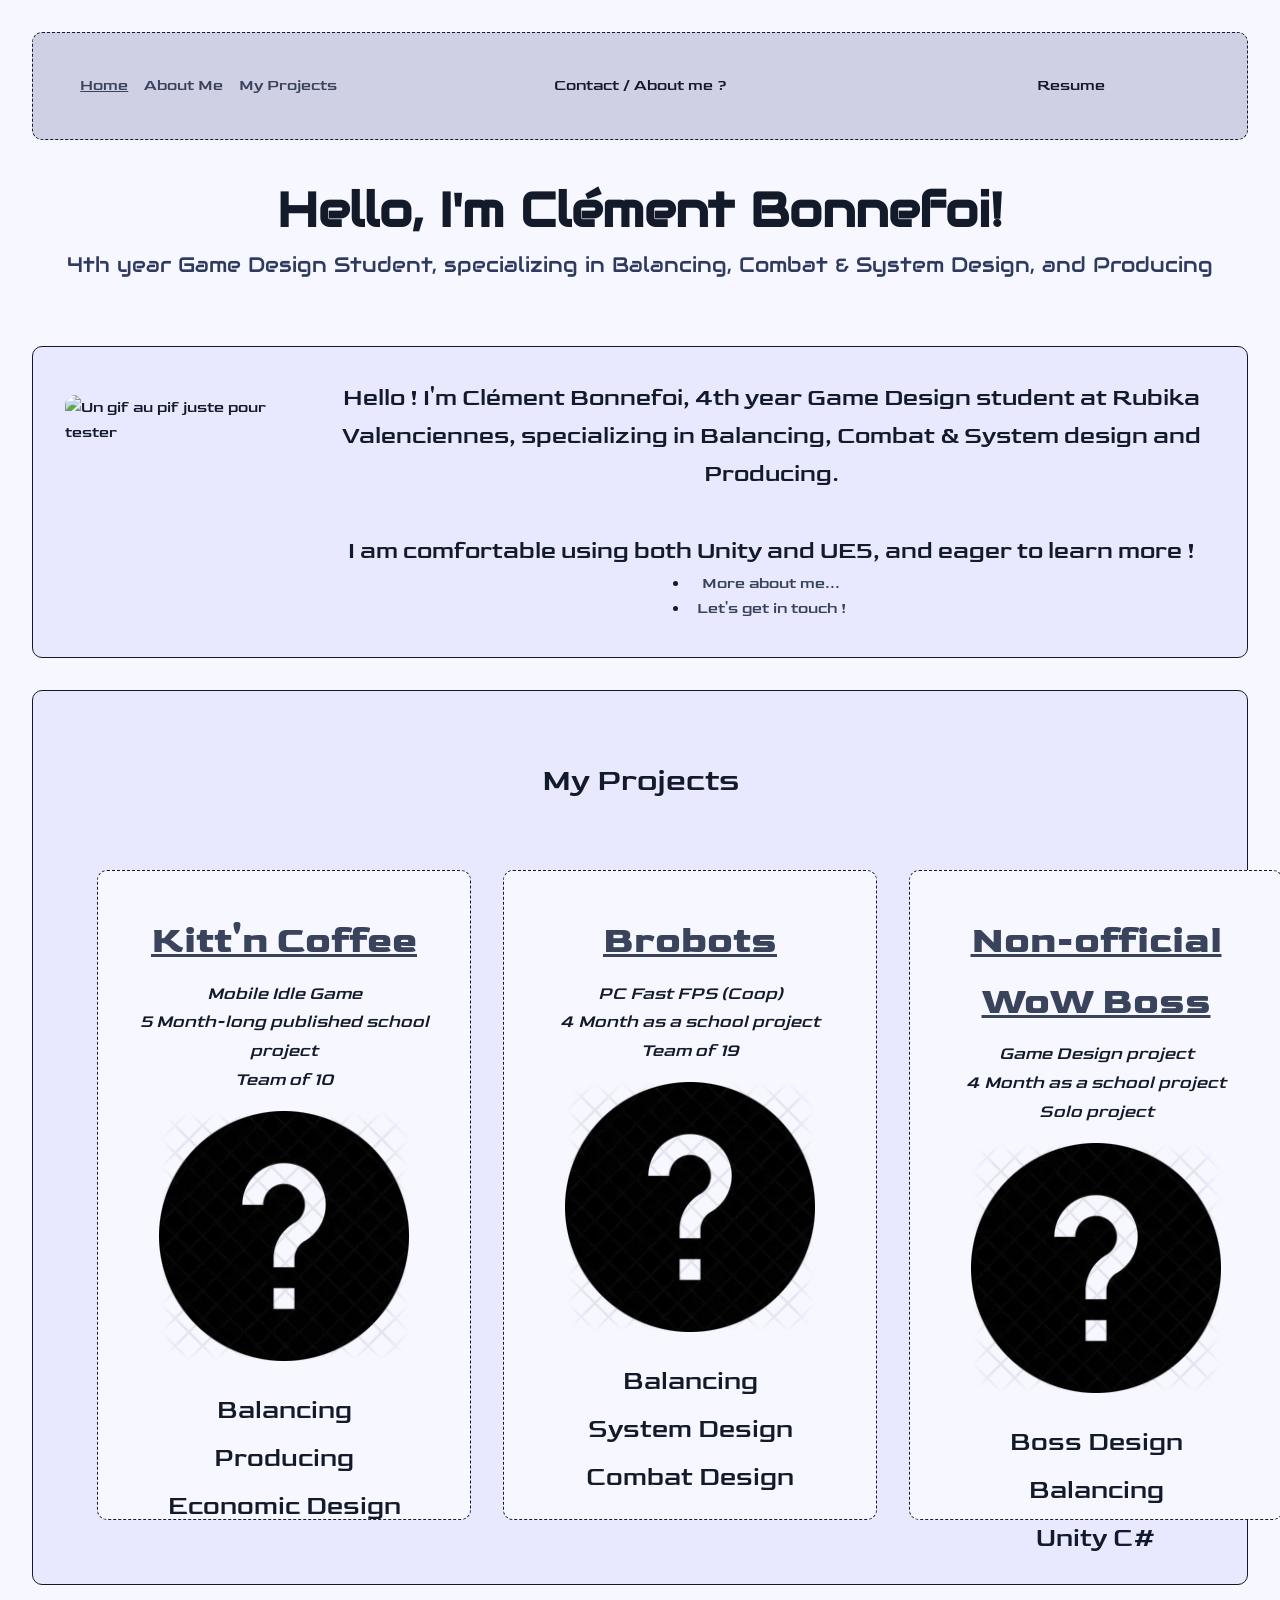
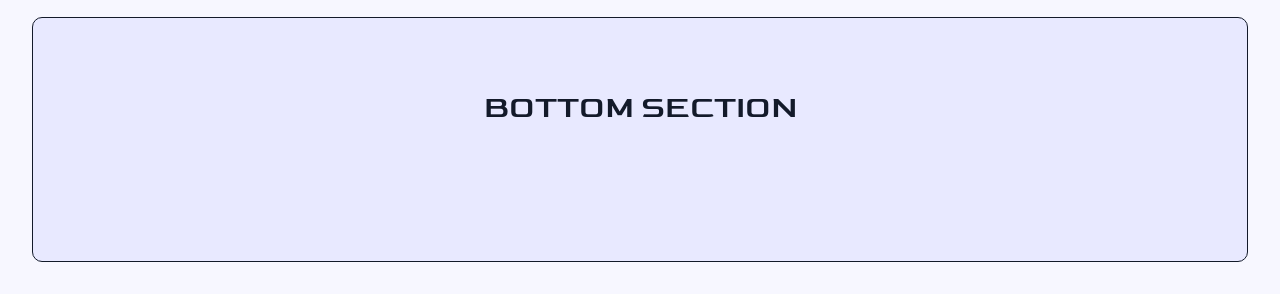
==== index.html @ 9343aa1f "rédaction & fix quelques choses" ====
<!DOCTYPE html>
<html lang="en">
<head>
    <meta charset="UTF-8">
    <title>Portfolio Clément Bonnefoi</title>
    <link rel="stylesheet" href="./style.css">
</head>
<body>
    <div class="header">
        <div class="header-element">
            <a href="index.html" class="active-link">Home</a>
            <a href="./Pages/aboutMe.html">About Me</a>
            <ul>
                <li class="parent">My Projects
                <ul class="submenu">
                    <li><a href="./Pages/Kittn_Coffee.html">Kitt'n Coffee</a></li>
                    <li><a href="./Pages/Brobots.html">Brobots</a></li>
                    <li><a href="./Pages/WoW_Boss.html">Non-official WoW Boss</a></li>
                </ul>
                </li>
            </ul>
        </div>
        <div class="header-element">Contact / About me ?</div>
        <div class="header-element">Resume</div>
    </div>
    <h1 class="centered-title">Hello, I'm Clément Bonnefoi!</h1>
    <h2 class="centered-subtitle">4th year Game Design Student, specializing in Balancing, Combat & System Design, and Producing</h2>
    <div class="top-section">
        <div class="left-side">
            <img src="./Images/MeThumbnail.png" alt="Un gif au pif juste pour tester" class="project-item-thumbnail">
        </div>
        <div class="right-side">
            <div class="centered-div">
                <div>
                    <p class="top-section-text">Hello ! I'm Clément Bonnefoi, 4th year Game Design student at Rubika Valenciennes, specializing in Balancing, Combat & System design and Producing. <br><br>
                    I am comfortable using both Unity and UE5, and eager to learn more !</p>
                </div>
            </div>
            <div class="centered-div">
                <ul>
                    <li><a href="./Pages/aboutMe.html">More about me...</a></li>
                    <li><a href="./Pages/contactMe.html">Let's get in touch !</a></li>
                </ul>
            </div>
        </div>
    </div>
    <div class="middle-section" id = "projects">
        <h2 class="centered-section-title">My Projects</h2>
        <div class="panel-container">
            <div class="project-item">
                <a href="./Pages/Kittn_Coffee.html"><p class="project-item-title">Kitt'n Coffee</p></a>
                <p class="project-item-subtitle">Mobile Idle Game<br>
                5 Month-long published school project<br>
                Team of 10</p>
                <div class="project1-item-hoverable">
                    <img src="Images/PLACEHOLDER.png" alt="Thumbnail for one of my school projects, 'Cat Café'." class="project-item-thumbnail">
                    <a href="./Pages/Kittn_Coffee.html" class="project1-on-hover">A Cat Café idle game : Collect cats and upgrade your Café !</a><br>
                </div>
                <div class="skill-container">
                    <p class="skill-indicator">Balancing</p>
                    <p class="skill-indicator">Producing</p>
                    <p class="skill-indicator">Economic Design</p>
                </div>
            </div>
            <div class="project-item">
                <a href="./Pages/Brobots.html"><p class="project-item-title">Brobots</p></a>
                <p class="project-item-subtitle">PC Fast FPS (Coop)<br>
                4 Month as a school project<br>
                Team of 19</p>
                <div class="project2-item-hoverable">
                    <img src="Images/PLACEHOLDER.png" alt="Thumbnail for one of my school projects, 'Brobots'." class="project-item-thumbnail">
                    <a href="./Pages/Brobots.html" class="project2-on-hover">A Fast FPS Coop where you and your bro fight side by side to clear an infectious crystal virus.</a>
                    <br>
                </div>
                <div class="skill-container">
                    <p class="skill-indicator">Balancing</p>
                    <p class="skill-indicator">System Design</p>
                    <p class="skill-indicator">Combat Design</p>
                </div>
            </div>
            <div class="project-item">
                <a href="./Pages/WoW_Boss.html"><p class="project-item-title">Non-official WoW Boss</p></a>
                <p class="project-item-subtitle">Game Design project<br>
                    4 Month as a school project<br>
                    Solo project
                </p>
                <div class="project3-item-hoverable">
                    <img src="Images/PLACEHOLDER.png" alt="Thumbnail for a Proof of Concept of a World of Warcraft Boss." class="project-item-thumbnail">
                    <a href="./Pages/WoW_Boss.html" class="project3-on-hover">A prototype I made, emulating 3 World of Warcraft classes as well as a new Delve boss I designed from scratch.</a><br>
                </div>
                <div class="skill-container">
                    <p class="skill-indicator">Boss Design</p>
                    <p class="skill-indicator">Balancing</p>
                    <p class="skill-indicator">Unity C#</p>
                </div>
            </div>
        </div>
    </div>
    <div class="bottom-section">
        <h2 class="centered-section-title">BOTTOM SECTION</h2>
    </div>
</body>
</html>
---- style.css ----
@import url('https://fonts.googleapis.com/css2?family=Aclonica&family=Audiowide&family=Goldman:wght@400;700&family=Russo+One&family=Wallpoet&display=swap');
/* ===================================
   Variables globales
   =================================== */
:root {
    --color-bg: #f7f7ff;
    --color-bg-alt: #e8e9ff; /*lighter ?*/
    --color-bg-header: #d0d0e4; /*darker ? & pas du gris pcq c'est mochee*/
    --color-text: #131a2a;
    --color-text-muted: #2f3a5f;
    --color-accent: #3a435c;
    --color-accent-hover: #7e86aa;
    --color-border: #131a2a;
    --color-border-header: #131a2a;
    --color-skill: #181821;

    --font-title: "Audiowide", Arial, sans-serif;
    --font-body: "Goldman", Helvetica, Arial, sans-serif;

    --spacing-xxs: 0.25rem;
    --spacing-xs: 0.5rem;
    --spacing-sm: 1rem;
    --spacing-md: 2rem;
    --spacing-lg: 4rem;

    --radius: 10px;

    --header-top-pos: 0px;
}

/* ===================================
   Reset de base
   =================================== */
* {
    margin: 0;
    padding: 0;
    box-sizing: border-box;
}

/* ===================================
   Corps de page
   =================================== */
body {
    font-family: var(--font-body);
    background-color: var(--color-bg);
    color: var(--color-text);
    line-height: 1.6;
    padding: var(--spacing-md);
}

/* ===================================
   Titres centrés
   =================================== */
.centered-title {
    font-family: var(--font-title);
    text-align: center;
    font-size: 3rem;
    font-weight: 700;
    margin-top: var(--spacing-md);
    color: var(--color-text);
}

.centered-subtitle {
    font-family: var(--font-title);
    text-align: center;
    font-size: 1.3rem;
    font-weight: 400;
    color: var(--color-text-muted);
    margin-bottom: var(--spacing-lg);
}

.centered-section-title{
    text-align: center;
    font-size: 2rem;
    font-weight: 400;
    color: var(--color-text);
    margin-bottom: var(--spacing-lg);
}

/* ===================================
   Liens
   =================================== */
a {
    color: var(--color-accent);
    text-decoration: none;
    transition: color 0.2s ease;
    margin: var(--spacing-xs);
}

a:hover {
    color: var(--color-accent-hover);
    text-decoration: underline;
}

/* ===================================
   Boutons
   =================================== */
button {
    font-family: var(--font-title);
    font-size: 1rem;
    padding: var(--spacing-xs) var(--spacing-sm);
    background-color: var(--color-accent);
    color: #ffffff;
    border: none;
    border-radius: var(--radius);
    cursor: pointer;
    transition: background-color 0.2s ease, transform 0.1s ease;
}

button:hover {
    background-color: var(--color-accent-hover);
}

button:active {
    transform: scale(0.97);
}

/* ===================================
   Images
   =================================== */
img {
    max-width: 100%;
    border-radius: var(--radius);
    display: block;
    margin-top: var(--spacing-sm);
}

/* ===================================
   Section du haut (top-section)
   =================================== */
.top-section {
    display: flex;
    flex-wrap: wrap;
    align-items: flex-start;
    justify-content: space-between;
    gap: var(--spacing-md);
    padding: var(--spacing-md);
    background-color: var(--color-bg-alt);
    border: 1px solid var(--color-border);
    border-radius: var(--radius);
    margin-bottom: var(--spacing-md);
}

.left-side {
    width: 20%;
    min-width: 0;
    flex-direction: column;
    align-items: flex-start;
    gap: var(--spacing-sm);
}

.right-side {
    flex: 1;
    min-width: 0;
}


.centered-div {
    flex: 1;
    display: flex;
    align-items: center;
    justify-content: center;
    text-align: center;
}

.centered-text{
    flex: 1;
    display: flex;
    align-items: center;
    justify-content: center;
    text-align: left;
    max-width: 100%;
    font-size: 1.5rem;
    line-height: var(--spacing-md);
}

.centered-text-link{
    max-width: 100%;
    font-size: 1.5rem;
    line-height: var(--spacing-md);
    text-align: left;
}

.paragraph{
    max-width: 110%;
    text-align: left;
    font-size: 24px;
}

.centered-text-container{
    flex-direction: column;
    width: 80%;
    display: flex;
    justify-content: center;
    text-align: left;
    margin: var(--spacing-md)
}

.top-section-text{
    font-size: 24px;
    text-wrap: wrap;
    max-width : 1200px;
}

.basic-list{
    font-size: 18px;
    text-align: left;
    line-height: 32px;
}

/* ===================================
   Section du milieu
   =================================== */
.middle-section {
    padding: var(--spacing-lg);
    text-align: center;
    background-color: var(--color-bg-alt);
    border: 1px solid var(--color-border);
    border-radius: var(--radius);
    margin-bottom: var(--spacing-md);
}

.panel-container{
    display: flex;
    width: 100%;
    flex-direction: row;
    justify-content: space-between;
    gap: var(--spacing-md);
}

.project-item{
    display: flex;
    width: 460px;
    height: 650px;
    padding: var(--spacing-md);
    background-color: var(--color-bg);
    border: 1px dashed var(--color-border);
    border-radius: var(--radius);
    flex-direction: column;
    align-items: center;
}

.project-item-title{
    font-size: 38px;
    font-weight: bold;
    text-decoration: underline;
}

.project-item-subtitle{
    font-style: italic;
    font-size: 18px;
    font-weight: lighter;
}

.project-item-thumbnail{
    width: 100%;
    max-width: 250px;
    height: auto;
    aspect-ratio: 1 / 1;
}

.skill-container{
    display: flex;
    flex-direction: column;
    justify-content: space-between;
    overflow-wrap: break-word;
}

.skill-indicator{
    font-size: 26px;
    display: flex;
    width: 300px;
    height: 40px;
    justify-content: center;
    align-items: center;
    margin: var(--spacing-xxs);
}

.project1-on-hover{
    position: absolute;
    top: 0;
    left: -20px;
    width: 110%;
    height: 100%;
    background-color: rgba(0, 0, 0, 0.35); /* Semi-transparent background */
    color: white;
    display: flex;
    align-items: center;
    justify-content: center;
    opacity: 0; /* Hidden by default */
    transition: opacity 0.3s ease;
}

.project1-item-hoverable{
    position: relative;
    width: 100%;
    max-width: 250px;
}

.project1-item-hoverable:hover .project1-on-hover{
    opacity: 1;
}


.project2-on-hover{
    position: absolute;
    top: 0;
    left: -20px;
    width: 110%;
    height: 100%;
    background-color: rgba(0, 0, 0, 0.35); /* Semi-transparent background */
    color: white;
    display: flex;
    align-items: center;
    justify-content: center;
    opacity: 0; /* Hidden by default */
    transition: opacity 0.3s ease;
}

.project2-item-hoverable{
    position: relative;
    width: 100%;
    max-width: 250px;
}

.project2-item-hoverable:hover .project2-on-hover{
    opacity: 1;
}


.project3-on-hover{
    position: absolute;
    top: 0;
    left: -20px;
    width: 110%;
    height: 100%;
    background-color: rgba(0, 0, 0, 0.35); /* Semi-transparent background */
    color: white;
    display: flex;
    align-items: center;
    justify-content: center;
    opacity: 0; /* Hidden by default */
    transition: opacity 0.3s ease;
}

.project3-item-hoverable{
    position: relative;
    width: 100%;
    max-width: 250px;
}

.project3-item-hoverable:hover .project3-on-hover{
    opacity: 1;
}


/* ===================================
   Section du bas
   =================================== */
.bottom-section {
    padding: var(--spacing-lg);
    text-align: center;
    background-color: var(--color-bg-alt);
    border: 1px solid var(--color-border);
    border-radius: var(--radius);
}



/* ===================================
   Headers & Navigation things
   =================================== */
.header{
    position: sticky;
    top: var(--header-top-pos);
    z-index: 1000;
    display: flex;
    flex-direction: row;
    justify-content: space-between;
    align-items: center;
    text-align: center;
    min-width: 250px;
    padding: var(--spacing-md);
    background-color: var(--color-bg-header);
    border: 1px dashed var(--color-border-header);
    border-radius: var(--radius);
}

.header-element{
    display: flex;
    width: 25%;
    justify-content: center;
}

.active-link{
    color: var(--color-accent);
    text-decoration: underline var(--color-accent) solid;
    transition: color 0.2s ease;
}

.header-element > ul {
    list-style: none;
    display: flex;
    align-items: center;
}

.parent {
    position: relative;
    cursor: pointer;
    color: var(--color-accent);
    margin: var(--spacing-xs);
}

.parent:hover {
    color: var(--color-accent-hover);
}

.submenu {
    display: none;
    position: absolute;
    top: 100%;
    left: 0;
    background-color: var(--color-bg-header);
    border: 1px dashed var(--color-border-header);
    border-radius: var(--radius);
    padding: var(--spacing-xs);
    list-style: none;
    width: 250px;
    z-index: 1001;
}

.submenu li {
    padding: var(--spacing-xs) 0;
}

.parent:hover .submenu {
    display: block;
}

.parent2 {
    position: relative;
    cursor: pointer;
    color: var(--color-accent);
    margin: var(--spacing-xs);
}

.parent2:hover {
    color: var(--color-accent-hover);
}

.submenu2 {
    display: none;
    position: absolute;
    top: 100%;
    left: 0;
    background-color: var(--color-bg-header);
    border: 1px dashed var(--color-border-header);
    border-radius: var(--radius);
    padding: var(--spacing-xs);
    list-style: none;
    width: 250px;
    z-index: 1001;
}

.submenu2 li {
    padding: var(--spacing-xs) 0;
}

.parent2:hover .submenu2 {
    display: block;
}

/* ===================================
   Responsive
   =================================== */
@media (max-width: 600px) {
    .centered-title {
        font-size: 1.75rem;
    }

    .centered-subtitle {
        font-size: 1rem;
    }

    .top-section {
        flex-direction: column;
    }
}
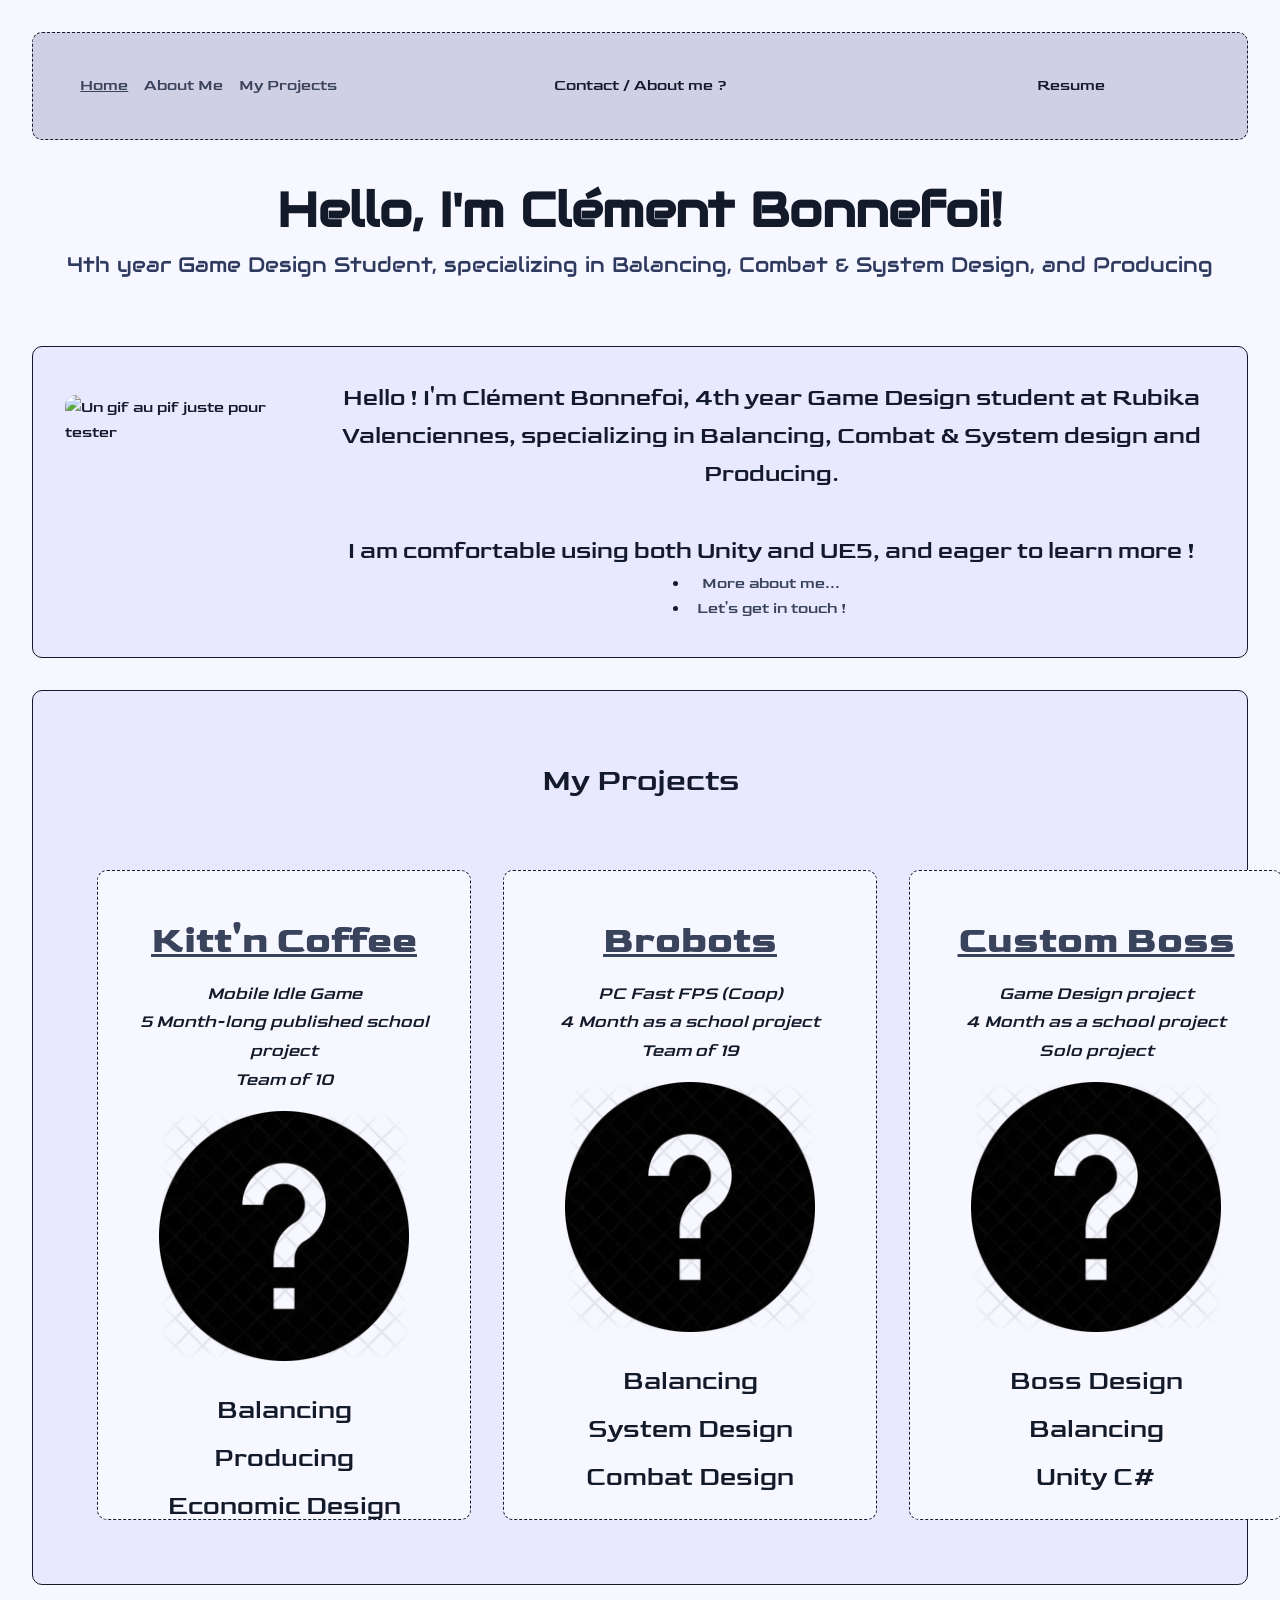
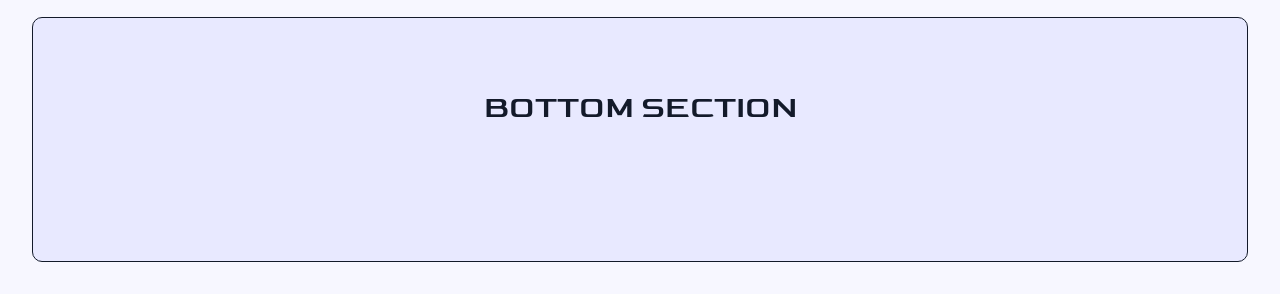
==== commit 0dbb2964: "lots of things" ====
--- a/index.html
+++ b/index.html
@@ -79,7 +79,7 @@
                 </div>
             </div>
             <div class="project-item">
-                <a href="./Pages/WoW_Boss.html"><p class="project-item-title">Non-official WoW Boss</p></a>
+                <a href="./Pages/WoW_Boss.html"><p class="project-item-title">Custom Boss</p></a>
                 <p class="project-item-subtitle">Game Design project<br>
                     4 Month as a school project<br>
                     Solo project
--- a/style.css
+++ b/style.css
@@ -16,6 +16,14 @@
 
     --font-title: "Audiowide", Arial, sans-serif;
     --font-body: "Goldman", Helvetica, Arial, sans-serif;
+    
+    --font-size-xxs: 16px;
+    --font-size-sm: 18px;
+    --font-size-md: 1.5rem;
+    --font-size-lg: 1.75rem;
+    --font-size-subtitle: 1.3rem;
+    --font-size-h2: 2rem;
+    --font-size-h1: 3rem;
 
     --spacing-xxs: 0.25rem;
     --spacing-xs: 0.5rem;
@@ -54,7 +62,7 @@
 .centered-title {
     font-family: var(--font-title);
     text-align: center;
-    font-size: 3rem;
+    font-size: var(--font-size-h1);
     font-weight: 700;
     margin-top: var(--spacing-md);
     color: var(--color-text);
@@ -63,7 +71,7 @@
 .centered-subtitle {
     font-family: var(--font-title);
     text-align: center;
-    font-size: 1.3rem;
+    font-size: var(--font-size-subtitle);
     font-weight: 400;
     color: var(--color-text-muted);
     margin-bottom: var(--spacing-lg);
@@ -71,7 +79,7 @@
 
 .centered-section-title{
     text-align: center;
-    font-size: 2rem;
+    font-size: var(--font-size-h2);
     font-weight: 400;
     color: var(--color-text);
     margin-bottom: var(--spacing-lg);
@@ -170,13 +178,31 @@
     justify-content: center;
     text-align: left;
     max-width: 100%;
-    font-size: 1.5rem;
+    font-size: var(--font-size-md);
     line-height: var(--spacing-md);
+    margin-bottom: var(--spacing-md);
+}
+
+.centered-text-moreInfo{
+    color: var(--color-text-muted);
+    align-items: center;
+    justify-content: center;
+    text-align: left;
+    max-width: 100%;
+    font-size: var(--font-size-sm);
+    line-height: var(--spacing-md);
+    margin: var(--spacing-md);
+}
+
+.moreInfo-list{
+    font-size: var(--font-size-sm);
+    text-align: left;
+    line-height: 32px;
 }
 
 .centered-text-link{
     max-width: 100%;
-    font-size: 1.5rem;
+    font-size: var(--font-size-md);
     line-height: var(--spacing-md);
     text-align: left;
 }
@@ -184,7 +210,7 @@
 .paragraph{
     max-width: 110%;
     text-align: left;
-    font-size: 24px;
+    font-size: var(--font-size-md);
 }
 
 .centered-text-container{
@@ -197,13 +223,13 @@
 }
 
 .top-section-text{
-    font-size: 24px;
+    font-size: var(--font-size-md);
     text-wrap: wrap;
     max-width : 1200px;
 }
 
 .basic-list{
-    font-size: 18px;
+    font-size: var(--font-size-md);
     text-align: left;
     line-height: 32px;
 }
@@ -274,6 +300,14 @@
     justify-content: center;
     align-items: center;
     margin: var(--spacing-xxs);
+}
+
+#showMoreInfoDiv{
+    display: none;
+}
+
+#toggleMoreInfoDiv{
+    margin-top: var(--spacing-sm);
 }
 
 .project1-on-hover{
@@ -353,6 +387,53 @@
     opacity: 1;
 }
 
+.boss-ability-thumbnail{
+    width : 500px;
+    height: auto;
+    margin-top: var(--spacing-xs);
+    margin-bottom: var(--spacing-lg);
+}
+
+/* ===================================
+   Section d'exemple
+   ===================================
+
+.example-section-container{
+    margin-top: 40px;
+}
+
+.example-section-box-parent{
+    position: relative;
+    max-width: 100%;
+    margin: 30px auto 0;
+}
+
+.example-section-tab{
+    position: absolute;
+    border-radius: var(--radius);
+    top: -32px;
+    left: 0;
+    background: var(--color-bg);
+    border: 1px solid #333;
+    border-bottom: none;
+    padding: 6px 20px;
+    font-size: var(--font-size-subtitle);
+}
+
+.example-section-box{
+    border: 1px solid #333;
+    border-radius: var(--radius);
+    background: var(--color-bg);
+    min-height: 130px;
+    padding: 20px;
+    display: flex;
+    align-items: center;
+    justify-content: center;
+    text-align: center;
+    font-size: var(--font-size-sm);
+    color: #333;
+}
+*/
 
 /* ===================================
    Section du bas
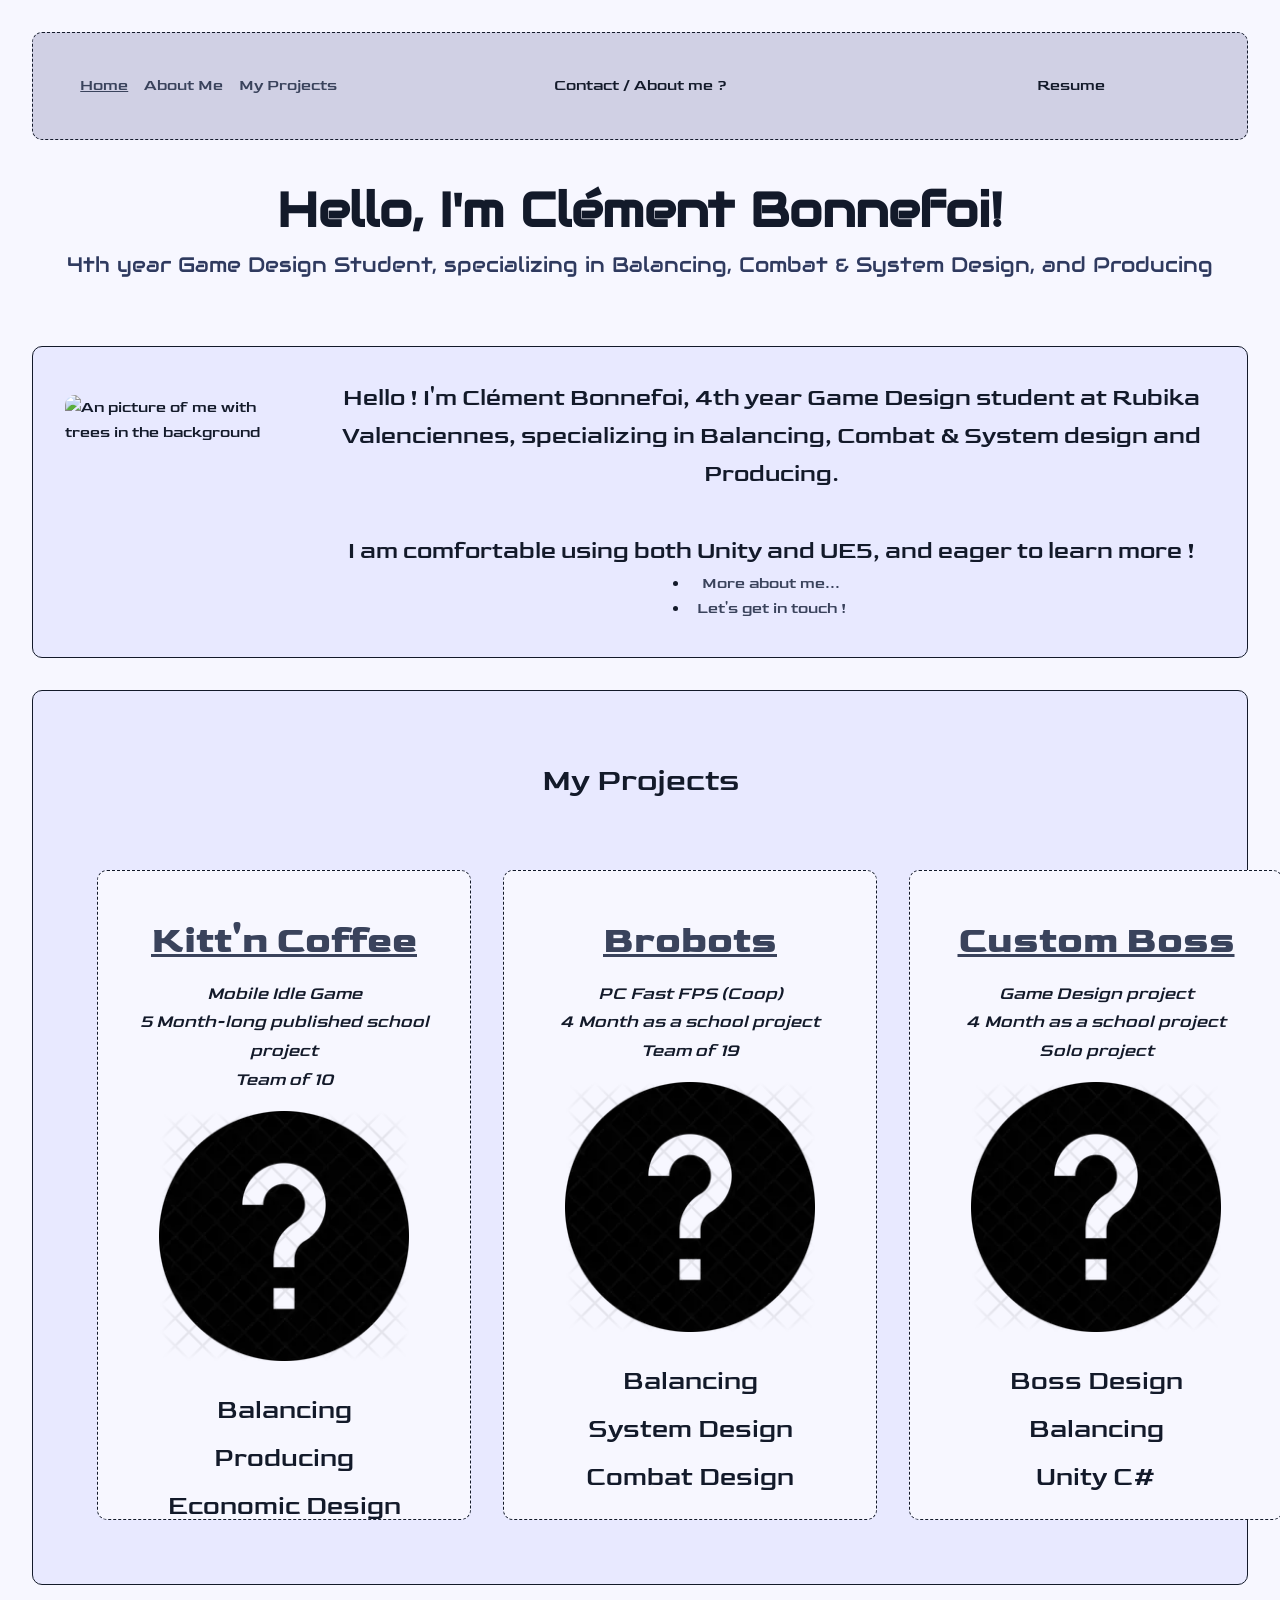
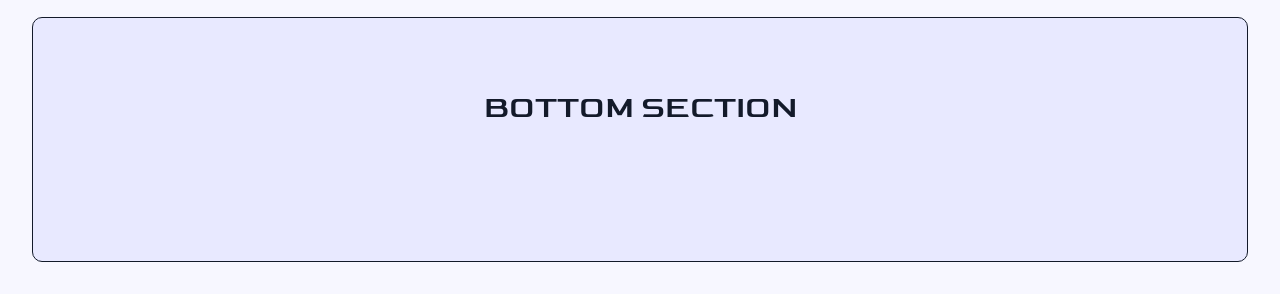
==== commit adbf4757: "aaa" ====
--- a/index.html
+++ b/index.html
@@ -27,7 +27,7 @@
     <h2 class="centered-subtitle">4th year Game Design Student, specializing in Balancing, Combat & System Design, and Producing</h2>
     <div class="top-section">
         <div class="left-side">
-            <img src="./Images/MeThumbnail.png" alt="Un gif au pif juste pour tester" class="project-item-thumbnail">
+            <img src="./Images/MeThumbnail.png" alt="An picture of me with trees in the background" class="project-item-thumbnail">
         </div>
         <div class="right-side">
             <div class="centered-div">
--- a/style.css
+++ b/style.css
@@ -149,6 +149,28 @@
     margin-bottom: var(--spacing-md);
 }
 
+.top-section-title {
+    display: flex;
+    flex-wrap: wrap;
+    align-items: center;
+    justify-content: center;
+    gap: var(--spacing-md);
+    padding: var(--spacing-md);
+    background-color: var(--color-bg-alt);
+    border: 1px solid var(--color-border);
+    border-radius: var(--radius);
+    margin-bottom: var(--spacing-md);
+}
+
+/*.middle-section {
+    padding: var(--spacing-lg);
+    text-align: center;
+    background-color: var(--color-bg-alt);
+    border: 1px solid var(--color-border);
+    border-radius: var(--radius);
+    margin-bottom: var(--spacing-md);
+}*/
+
 .left-side {
     width: 20%;
     min-width: 0;
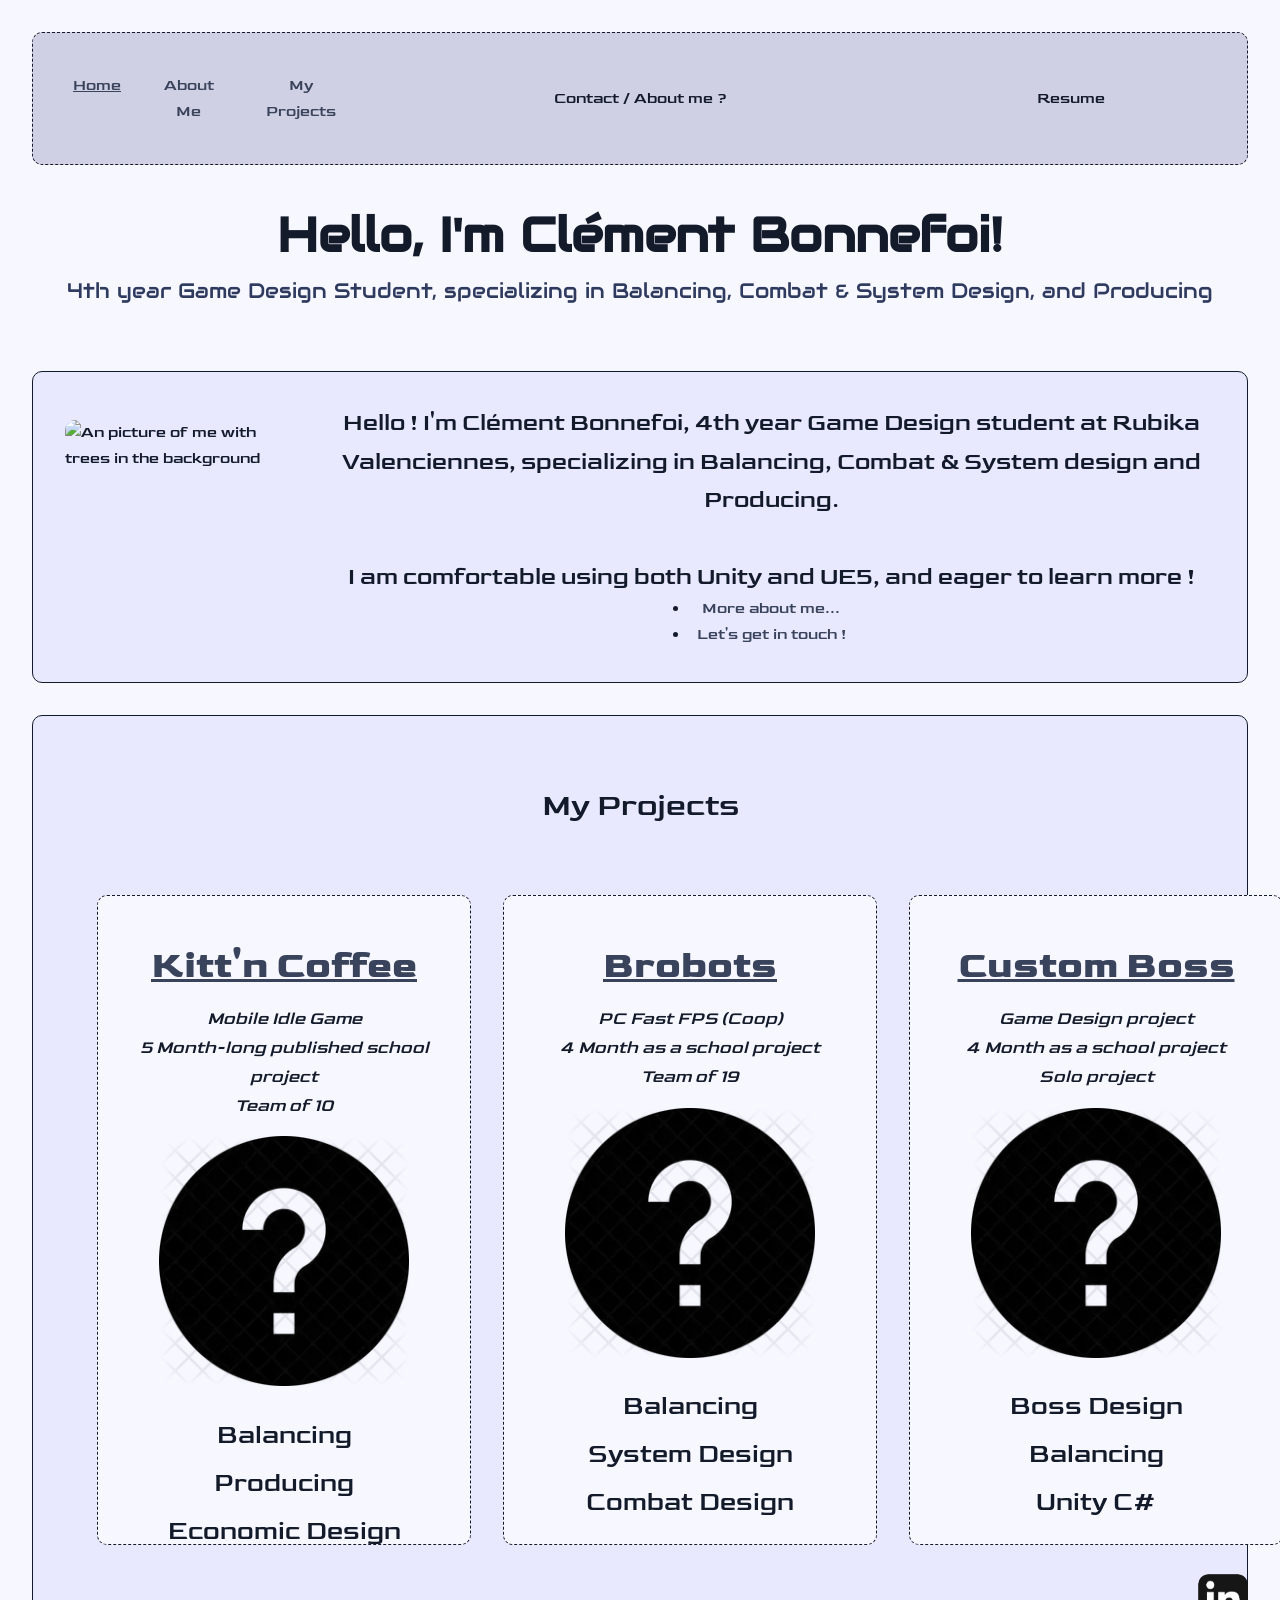
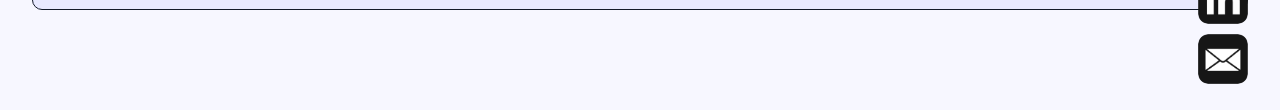
==== commit 9b1ea7a8: "wiwi" ====
--- a/index.html
+++ b/index.html
@@ -96,8 +96,17 @@
             </div>
         </div>
     </div>
-    <div class="bottom-section">
-        <h2 class="centered-section-title">BOTTOM SECTION</h2>
+    <div class="sticky-contacts-container">
+        <div class="sticky-contacts-content-1">
+            <a href="https://www.linkedin.com/in/clément-bonnefoi-058342397">
+                <img src="./Images/LinkedinLogo.png" class="contact-bubble-image" alt="Linkedin logo. Click on it to be redirected to my Linkedin Profile.">
+            </a>
+        </div>
+        <div class="sticky-contacts-content-2">
+            <a href="mailto:clement.bonnefoi76@gmail.com">
+                <img src="./Images/GMailLogo.png" class="contact-bubble-image" alt="Gmail logo. Click on it to send me an e-mail.">
+            </a>
+        </div>
     </div>
 </body>
 </html>
--- a/style.css
+++ b/style.css
@@ -493,6 +493,34 @@
     display: flex;
     width: 25%;
     justify-content: center;
+    grid-template-columns: repeat(auto-fill, minmax(200px, 1fr));
+    grid-column-gap: var(--spacing-sm);
+}
+
+.sticky-contacts-container{
+    position: sticky;
+    z-index: 1000;
+    height: 100%;
+    align-items: center
+}
+
+.sticky-contacts-content-1{
+    position: absolute;
+    bottom: 60px;
+    right: 0;
+    height: 50px;
+}
+
+.sticky-contacts-content-2{
+     position: absolute;
+     bottom: 0;
+     right: 0;
+     height: 50px;
+ }
+
+.contact-bubble-image{
+    max-width: 50px;
+    height: auto;
 }
 
 .active-link{
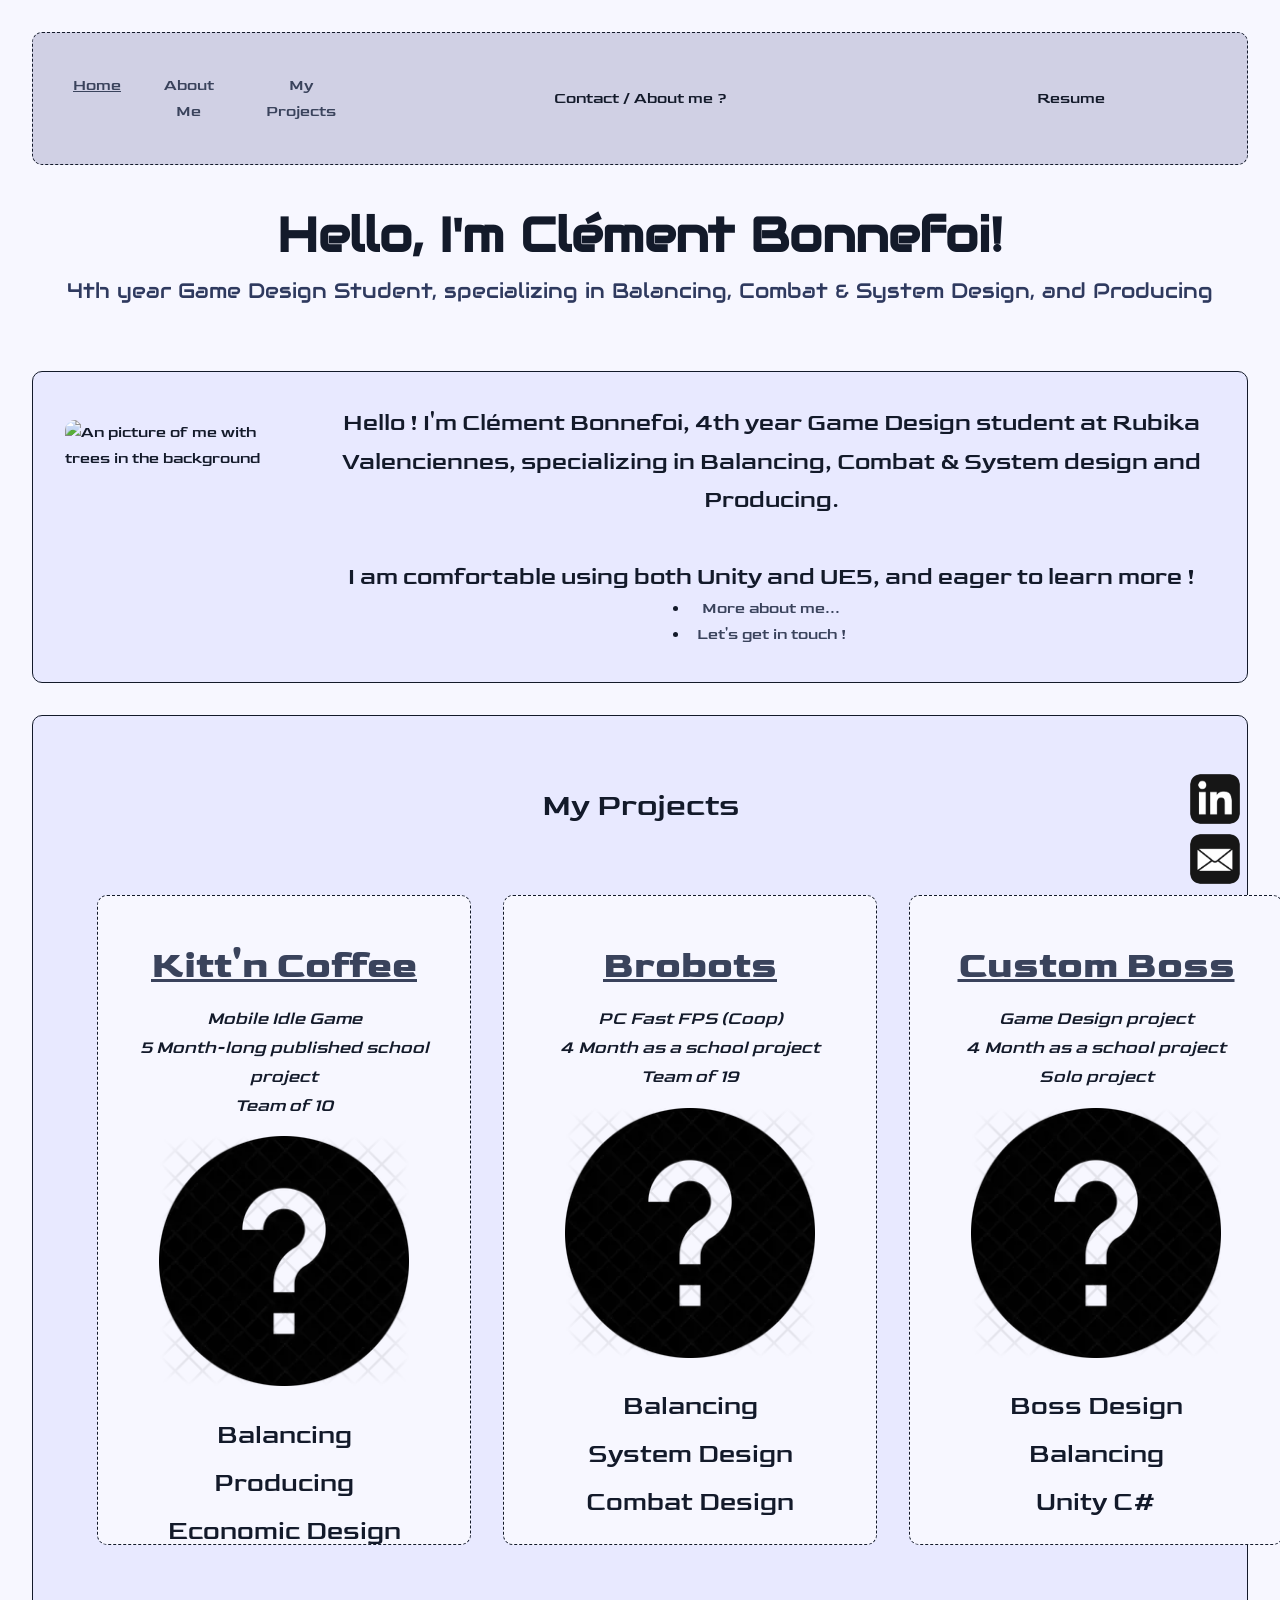
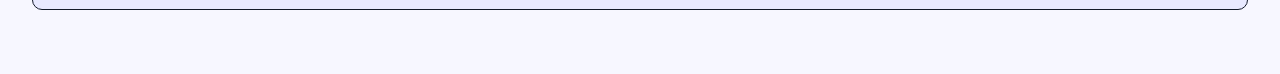
==== commit 5d9f94b8: "Sticky contact notes" ====
--- a/index.html
+++ b/index.html
@@ -97,12 +97,12 @@
         </div>
     </div>
     <div class="sticky-contacts-container">
-        <div class="sticky-contacts-content-1">
+        <div class="sticky-contacts-content">
             <a href="https://www.linkedin.com/in/clément-bonnefoi-058342397">
                 <img src="./Images/LinkedinLogo.png" class="contact-bubble-image" alt="Linkedin logo. Click on it to be redirected to my Linkedin Profile.">
             </a>
         </div>
-        <div class="sticky-contacts-content-2">
+        <div class="sticky-contacts-content">
             <a href="mailto:clement.bonnefoi76@gmail.com">
                 <img src="./Images/GMailLogo.png" class="contact-bubble-image" alt="Gmail logo. Click on it to send me an e-mail.">
             </a>
--- a/style.css
+++ b/style.css
@@ -25,6 +25,7 @@
     --font-size-h2: 2rem;
     --font-size-h1: 3rem;
 
+    --spacing-xxxs: 0.125rem;
     --spacing-xxs: 0.25rem;
     --spacing-xs: 0.5rem;
     --spacing-sm: 1rem;
@@ -498,25 +499,28 @@
 }
 
 .sticky-contacts-container{
-    position: sticky;
+    position: fixed;
+    top: 70%;
+    right: var(--spacing-md);
+    transform: translateY(100%);
     z-index: 1000;
-    height: 100%;
-    align-items: center
-}
-
-.sticky-contacts-content-1{
-    position: absolute;
-    bottom: 60px;
-    right: 0;
-    height: 50px;
-}
-
-.sticky-contacts-content-2{
-     position: absolute;
-     bottom: 0;
-     right: 0;
-     height: 50px;
- }
+    display: flex;
+    flex-direction: column;
+    justify-content: flex-start;
+    align-items: center;
+    text-align: center;
+    width: fit-content;
+    gap: 0;
+}
+
+.sticky-contacts-content{
+    display: flex;
+    width: 25%;
+    max-height: 60px;
+    justify-content: center;
+    grid-template-columns: repeat(auto-fill, minmax(80px, 120px));
+    grid-column-gap: var(--spacing-xs);
+}
 
 .contact-bubble-image{
     max-width: 50px;
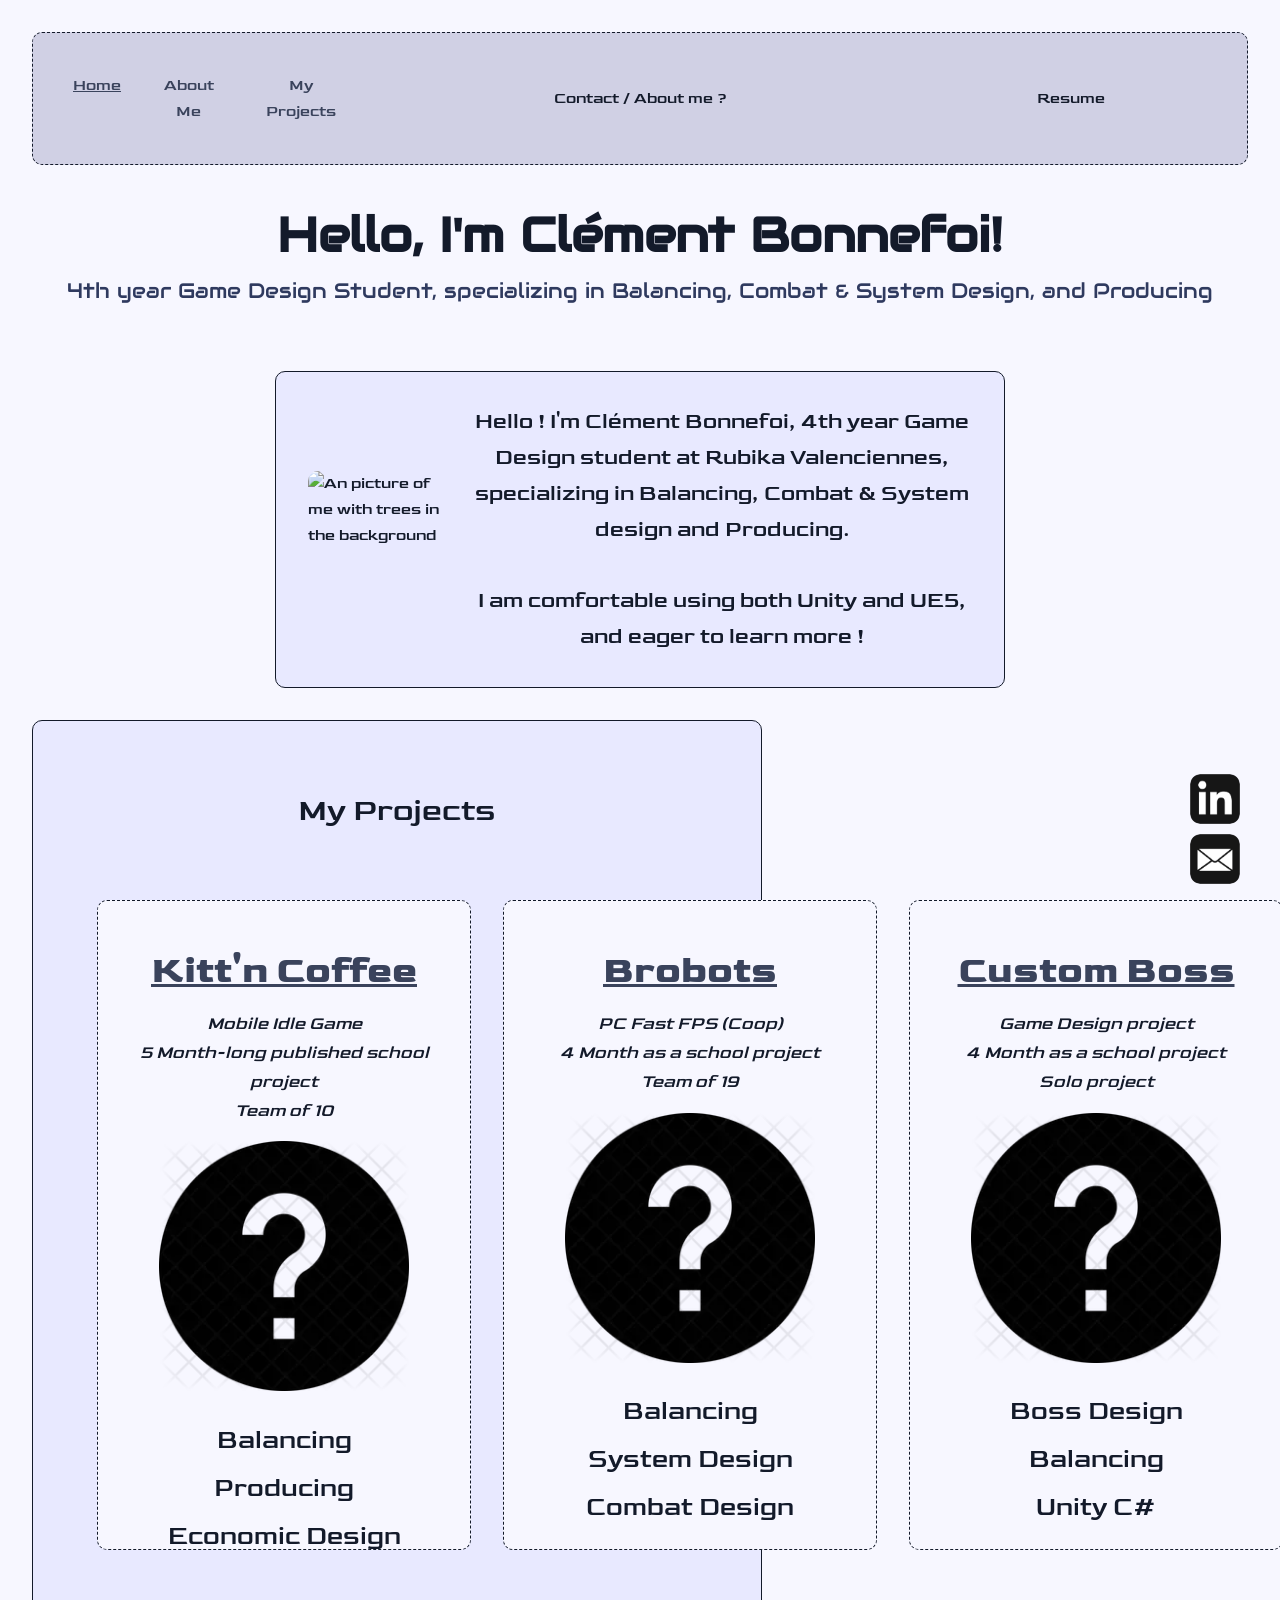
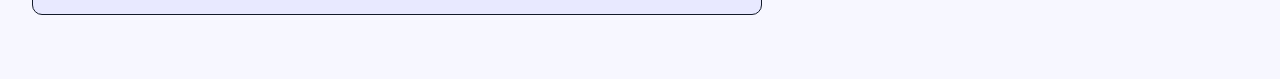
==== commit 7d27ad08: "Centering everything" ====
--- a/index.html
+++ b/index.html
@@ -25,22 +25,18 @@
     </div>
     <h1 class="centered-title">Hello, I'm Clément Bonnefoi!</h1>
     <h2 class="centered-subtitle">4th year Game Design Student, specializing in Balancing, Combat & System Design, and Producing</h2>
-    <div class="top-section">
-        <div class="left-side">
-            <img src="./Images/MeThumbnail.png" alt="An picture of me with trees in the background" class="project-item-thumbnail">
-        </div>
-        <div class="right-side">
-            <div class="centered-div">
-                <div>
-                    <p class="top-section-text">Hello ! I'm Clément Bonnefoi, 4th year Game Design student at Rubika Valenciennes, specializing in Balancing, Combat & System design and Producing. <br><br>
-                    I am comfortable using both Unity and UE5, and eager to learn more !</p>
+    <div class="all-sections-parent">
+        <div class="top-section">
+            <div class="left-side">
+                <img src="./Images/MeThumbnail.png" alt="An picture of me with trees in the background" class="project-item-thumbnail">
+            </div>
+            <div class="right-side">
+                <div class="centered-div">
+                    <div>
+                        <p class="top-section-text">Hello ! I'm Clément Bonnefoi, 4th year Game Design student at Rubika Valenciennes, specializing in Balancing, Combat & System design and Producing. <br><br>
+                            I am comfortable using both Unity and UE5, and eager to learn more !</p>
+                    </div>
                 </div>
-            </div>
-            <div class="centered-div">
-                <ul>
-                    <li><a href="./Pages/aboutMe.html">More about me...</a></li>
-                    <li><a href="./Pages/contactMe.html">Let's get in touch !</a></li>
-                </ul>
             </div>
         </div>
     </div>
--- a/style.css
+++ b/style.css
@@ -19,7 +19,7 @@
     
     --font-size-xxs: 16px;
     --font-size-sm: 18px;
-    --font-size-md: 1.5rem;
+    --font-size-md: 1.4rem;
     --font-size-lg: 1.75rem;
     --font-size-subtitle: 1.3rem;
     --font-size-h2: 2rem;
@@ -137,10 +137,16 @@
 /* ===================================
    Section du haut (top-section)
    =================================== */
+.all-sections-parent{
+    display: flex;
+    justify-content: center;
+}
+
 .top-section {
     display: flex;
+    width: 60%;
     flex-wrap: wrap;
-    align-items: flex-start;
+    align-items: center;
     justify-content: space-between;
     gap: var(--spacing-md);
     padding: var(--spacing-md);
@@ -238,7 +244,7 @@
 
 .centered-text-container{
     flex-direction: column;
-    width: 80%;
+    max-width: 100%;
     display: flex;
     justify-content: center;
     text-align: left;
@@ -267,6 +273,7 @@
     border: 1px solid var(--color-border);
     border-radius: var(--radius);
     margin-bottom: var(--spacing-md);
+    width: 60%;
 }
 
 .panel-container{
@@ -304,6 +311,20 @@
 .project-item-thumbnail{
     width: 100%;
     max-width: 250px;
+    height: auto;
+    aspect-ratio: 1 / 1;
+}
+
+.centered-anything{
+    display: flex;
+    justify-content: center;
+    align-items: center;
+    margin: var(--spacing-md);
+}
+
+.centered-project-item-thumbnail{
+    width: 100%;
+    max-width: 350px;
     height: auto;
     aspect-ratio: 1 / 1;
 }
@@ -339,7 +360,7 @@
     left: -20px;
     width: 110%;
     height: 100%;
-    background-color: rgba(0, 0, 0, 0.35); /* Semi-transparent background */
+    background-color: rgba(0, 0, 0, 0.75); /* Semi-transparent background */
     color: white;
     display: flex;
     align-items: center;
@@ -365,7 +386,7 @@
     left: -20px;
     width: 110%;
     height: 100%;
-    background-color: rgba(0, 0, 0, 0.35); /* Semi-transparent background */
+    background-color: rgba(0, 0, 0, 0.75); /* Semi-transparent background */
     color: white;
     display: flex;
     align-items: center;
@@ -391,7 +412,7 @@
     left: -20px;
     width: 110%;
     height: 100%;
-    background-color: rgba(0, 0, 0, 0.35); /* Semi-transparent background */
+    background-color: rgba(0, 0, 0, 0.75); /* Semi-transparent background */
     color: white;
     display: flex;
     align-items: center;
@@ -467,6 +488,7 @@
     background-color: var(--color-bg-alt);
     border: 1px solid var(--color-border);
     border-radius: var(--radius);
+    width: 60%;
 }
 
 
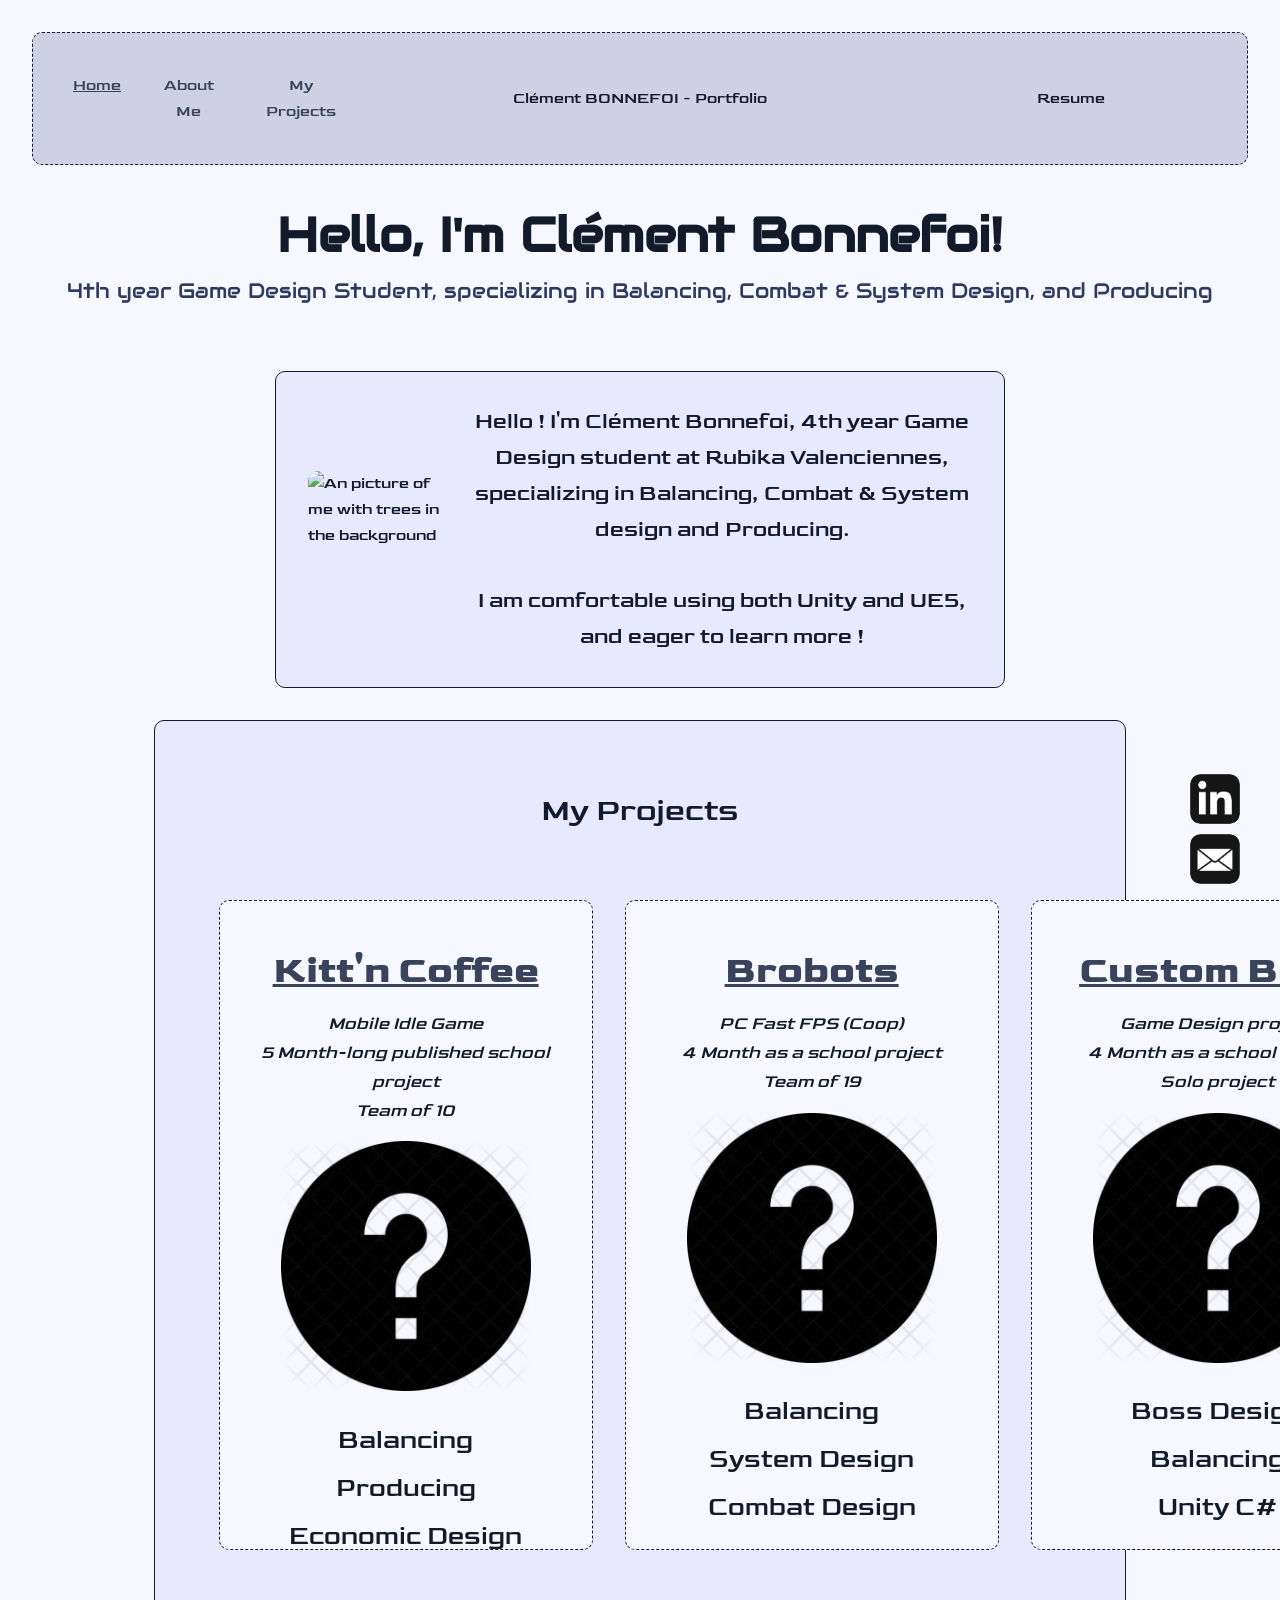
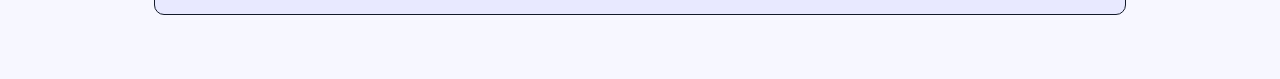
==== commit bb383d78: "everything is centered and bettter" ====
--- a/index.html
+++ b/index.html
@@ -20,7 +20,7 @@
                 </li>
             </ul>
         </div>
-        <div class="header-element">Contact / About me ?</div>
+        <div class="header-element">Clément BONNEFOI - Portfolio</div>
         <div class="header-element">Resume</div>
     </div>
     <h1 class="centered-title">Hello, I'm Clément Bonnefoi!</h1>
@@ -40,54 +40,56 @@
             </div>
         </div>
     </div>
-    <div class="middle-section" id = "projects">
-        <h2 class="centered-section-title">My Projects</h2>
-        <div class="panel-container">
-            <div class="project-item">
-                <a href="./Pages/Kittn_Coffee.html"><p class="project-item-title">Kitt'n Coffee</p></a>
-                <p class="project-item-subtitle">Mobile Idle Game<br>
-                5 Month-long published school project<br>
-                Team of 10</p>
-                <div class="project1-item-hoverable">
-                    <img src="Images/PLACEHOLDER.png" alt="Thumbnail for one of my school projects, 'Cat Café'." class="project-item-thumbnail">
-                    <a href="./Pages/Kittn_Coffee.html" class="project1-on-hover">A Cat Café idle game : Collect cats and upgrade your Café !</a><br>
+    <div class="all-sections-parent">
+        <div class="middle-section-projects" id = "projects">
+            <h2 class="centered-section-title">My Projects</h2>
+            <div class="panel-container">
+                <div class="project-item">
+                    <a href="./Pages/Kittn_Coffee.html"><p class="project-item-title">Kitt'n Coffee</p></a>
+                    <p class="project-item-subtitle">Mobile Idle Game<br>
+                        5 Month-long published school project<br>
+                        Team of 10</p>
+                    <div class="project1-item-hoverable">
+                        <img src="Images/PLACEHOLDER.png" alt="Thumbnail for one of my school projects, 'Cat Café'." class="project-item-thumbnail">
+                        <a href="./Pages/Kittn_Coffee.html" class="project1-on-hover">A Cat Café idle game : Collect cats and upgrade your Café !</a><br>
+                    </div>
+                    <div class="skill-container">
+                        <p class="skill-indicator">Balancing</p>
+                        <p class="skill-indicator">Producing</p>
+                        <p class="skill-indicator">Economic Design</p>
+                    </div>
                 </div>
-                <div class="skill-container">
-                    <p class="skill-indicator">Balancing</p>
-                    <p class="skill-indicator">Producing</p>
-                    <p class="skill-indicator">Economic Design</p>
+                <div class="project-item">
+                    <a href="./Pages/Brobots.html"><p class="project-item-title">Brobots</p></a>
+                    <p class="project-item-subtitle">PC Fast FPS (Coop)<br>
+                        4 Month as a school project<br>
+                        Team of 19</p>
+                    <div class="project2-item-hoverable">
+                        <img src="Images/PLACEHOLDER.png" alt="Thumbnail for one of my school projects, 'Brobots'." class="project-item-thumbnail">
+                        <a href="./Pages/Brobots.html" class="project2-on-hover">A Fast FPS Coop where you and your bro fight side by side to clear an infectious crystal virus.</a>
+                        <br>
+                    </div>
+                    <div class="skill-container">
+                        <p class="skill-indicator">Balancing</p>
+                        <p class="skill-indicator">System Design</p>
+                        <p class="skill-indicator">Combat Design</p>
+                    </div>
                 </div>
-            </div>
-            <div class="project-item">
-                <a href="./Pages/Brobots.html"><p class="project-item-title">Brobots</p></a>
-                <p class="project-item-subtitle">PC Fast FPS (Coop)<br>
-                4 Month as a school project<br>
-                Team of 19</p>
-                <div class="project2-item-hoverable">
-                    <img src="Images/PLACEHOLDER.png" alt="Thumbnail for one of my school projects, 'Brobots'." class="project-item-thumbnail">
-                    <a href="./Pages/Brobots.html" class="project2-on-hover">A Fast FPS Coop where you and your bro fight side by side to clear an infectious crystal virus.</a>
-                    <br>
-                </div>
-                <div class="skill-container">
-                    <p class="skill-indicator">Balancing</p>
-                    <p class="skill-indicator">System Design</p>
-                    <p class="skill-indicator">Combat Design</p>
-                </div>
-            </div>
-            <div class="project-item">
-                <a href="./Pages/WoW_Boss.html"><p class="project-item-title">Custom Boss</p></a>
-                <p class="project-item-subtitle">Game Design project<br>
-                    4 Month as a school project<br>
-                    Solo project
-                </p>
-                <div class="project3-item-hoverable">
-                    <img src="Images/PLACEHOLDER.png" alt="Thumbnail for a Proof of Concept of a World of Warcraft Boss." class="project-item-thumbnail">
-                    <a href="./Pages/WoW_Boss.html" class="project3-on-hover">A prototype I made, emulating 3 World of Warcraft classes as well as a new Delve boss I designed from scratch.</a><br>
-                </div>
-                <div class="skill-container">
-                    <p class="skill-indicator">Boss Design</p>
-                    <p class="skill-indicator">Balancing</p>
-                    <p class="skill-indicator">Unity C#</p>
+                <div class="project-item">
+                    <a href="./Pages/WoW_Boss.html"><p class="project-item-title">Custom Boss</p></a>
+                    <p class="project-item-subtitle">Game Design project<br>
+                        4 Month as a school project<br>
+                        Solo project
+                    </p>
+                    <div class="project3-item-hoverable">
+                        <img src="Images/PLACEHOLDER.png" alt="Thumbnail for a Proof of Concept of a World of Warcraft Boss." class="project-item-thumbnail">
+                        <a href="./Pages/WoW_Boss.html" class="project3-on-hover">A prototype I made, emulating 3 World of Warcraft classes as well as a new Delve boss I designed from scratch.</a><br>
+                    </div>
+                    <div class="skill-container">
+                        <p class="skill-indicator">Boss Design</p>
+                        <p class="skill-indicator">Balancing</p>
+                        <p class="skill-indicator">Unity C#</p>
+                    </div>
                 </div>
             </div>
         </div>
--- a/style.css
+++ b/style.css
@@ -276,6 +276,17 @@
     width: 60%;
 }
 
+.middle-section-projects {
+    padding: var(--spacing-lg);
+    text-align: center;
+    background-color: var(--color-bg-alt);
+    border: 1px solid var(--color-border);
+    border-radius: var(--radius);
+    margin-bottom: var(--spacing-md);
+    width: 80%;
+}
+
+
 .panel-container{
     display: flex;
     width: 100%;
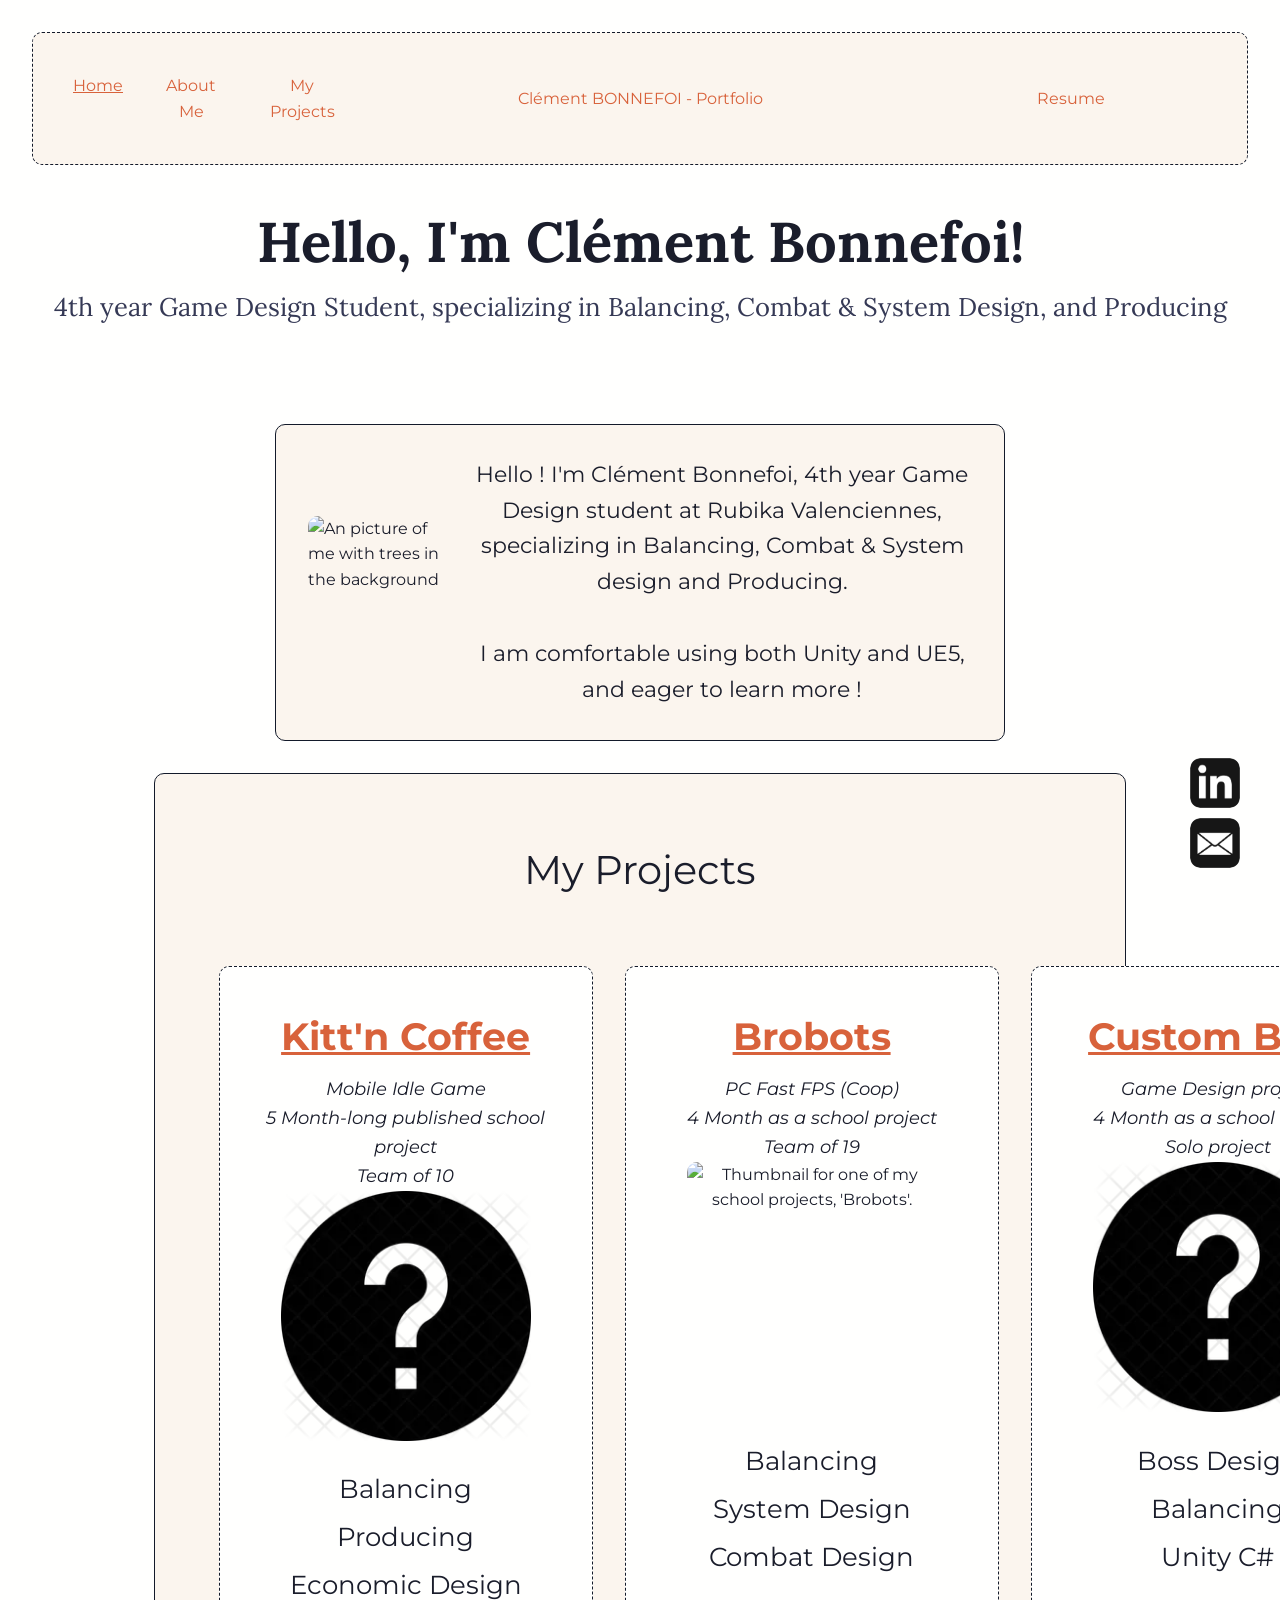
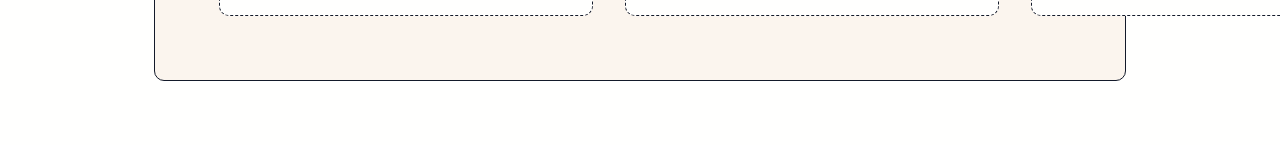
==== commit 85bdb4a4: "brobots image" ====
--- a/index.html
+++ b/index.html
@@ -65,7 +65,7 @@
                         4 Month as a school project<br>
                         Team of 19</p>
                     <div class="project2-item-hoverable">
-                        <img src="Images/PLACEHOLDER.png" alt="Thumbnail for one of my school projects, 'Brobots'." class="project-item-thumbnail">
+                        <img src="Images/BrobotsLogo.png" alt="Thumbnail for one of my school projects, 'Brobots'." class="project-item-thumbnail">
                         <a href="./Pages/Brobots.html" class="project2-on-hover">A Fast FPS Coop where you and your bro fight side by side to clear an infectious crystal virus.</a>
                         <br>
                     </div>
--- a/style.css
+++ b/style.css
@@ -1,29 +1,31 @@
-@import url('https://fonts.googleapis.com/css2?family=Aclonica&family=Audiowide&family=Goldman:wght@400;700&family=Russo+One&family=Wallpoet&display=swap');
-/* ===================================
-   Variables globales
+@import url('https://fonts.googleapis.com/css2?family=Lora:ital,wght@0,400..700;1,400..700&family=Montserrat:ital,wght@0,100..900;1,100..900&display=swap');
+
+
+/*Variables globales
    =================================== */
 :root {
-    --color-bg: #f7f7ff;
-    --color-bg-alt: #e8e9ff; /*lighter ?*/
-    --color-bg-header: #d0d0e4; /*darker ? & pas du gris pcq c'est mochee*/
-    --color-text: #131a2a;
-    --color-text-muted: #2f3a5f;
-    --color-accent: #3a435c;
-    --color-accent-hover: #7e86aa;
+    --color-bg: #FFFFFE;
+    --color-bg-alt: #FBF5EE; /*lighter ?*/
+    --color-bg-header: rgba(251, 245, 238, 1); /*darker ? & pas du gris pcq c'est mochee*/
+    --color-text-header: #D8623B;
+    --color-text: #1A1D2B;
+    --color-text-muted: #353955;
+    --color-accent: #D8623B;
+    --color-accent-hover: #E8916E;
     --color-border: #131a2a;
     --color-border-header: #131a2a;
     --color-skill: #181821;
 
-    --font-title: "Audiowide", Arial, sans-serif;
-    --font-body: "Goldman", Helvetica, Arial, sans-serif;
+    --font-title: "Lora", Lora, sans-serif;
+    --font-body: "Montserrat", Helvetica, Arial, sans-serif;
     
     --font-size-xxs: 16px;
     --font-size-sm: 18px;
     --font-size-md: 1.4rem;
     --font-size-lg: 1.75rem;
-    --font-size-subtitle: 1.3rem;
-    --font-size-h2: 2rem;
-    --font-size-h1: 3rem;
+    --font-size-subtitle: 1.6rem;
+    --font-size-h2: 2.5rem;
+    --font-size-h1: 3.5rem;
 
     --spacing-xxxs: 0.125rem;
     --spacing-xxs: 0.25rem;
@@ -131,7 +133,6 @@
     max-width: 100%;
     border-radius: var(--radius);
     display: block;
-    margin-top: var(--spacing-sm);
 }
 
 /* ===================================
@@ -153,7 +154,7 @@
     background-color: var(--color-bg-alt);
     border: 1px solid var(--color-border);
     border-radius: var(--radius);
-    margin-bottom: var(--spacing-md);
+    margin: var(--spacing-md);
 }
 
 .top-section-title {
@@ -316,7 +317,6 @@
 .project-item-subtitle{
     font-style: italic;
     font-size: 18px;
-    font-weight: lighter;
 }
 
 .project-item-thumbnail{
@@ -367,10 +367,11 @@
 
 .project1-on-hover{
     position: absolute;
-    top: 0;
-    left: -20px;
-    width: 110%;
-    height: 100%;
+    top: -8px;
+    left: -8px;
+    width: 250px;
+    height: auto;
+    aspect-ratio: 1 / 1;
     background-color: rgba(0, 0, 0, 0.75); /* Semi-transparent background */
     color: white;
     display: flex;
@@ -393,10 +394,11 @@
 
 .project2-on-hover{
     position: absolute;
-    top: 0;
-    left: -20px;
-    width: 110%;
-    height: 100%;
+    top: -8px;
+    left: -8px;
+    width: 250px;
+    height: auto;
+    aspect-ratio: 1 / 1;
     background-color: rgba(0, 0, 0, 0.75); /* Semi-transparent background */
     color: white;
     display: flex;
@@ -419,10 +421,11 @@
 
 .project3-on-hover{
     position: absolute;
-    top: 0;
-    left: -20px;
-    width: 110%;
-    height: 100%;
+    top: -8px;
+    left: -8px;
+    width: 250px;
+    height: auto;
+    aspect-ratio: 1 / 1;
     background-color: rgba(0, 0, 0, 0.75); /* Semi-transparent background */
     color: white;
     display: flex;
@@ -524,6 +527,7 @@
 }
 
 .header-element{
+    color: var(--color-text-header);
     display: flex;
     width: 25%;
     justify-content: center;
@@ -638,6 +642,11 @@
     display: block;
 }
 
+
+.text-highlight{
+    color: var(--color-accent);
+}
+
 /* ===================================
    Responsive
    =================================== */
